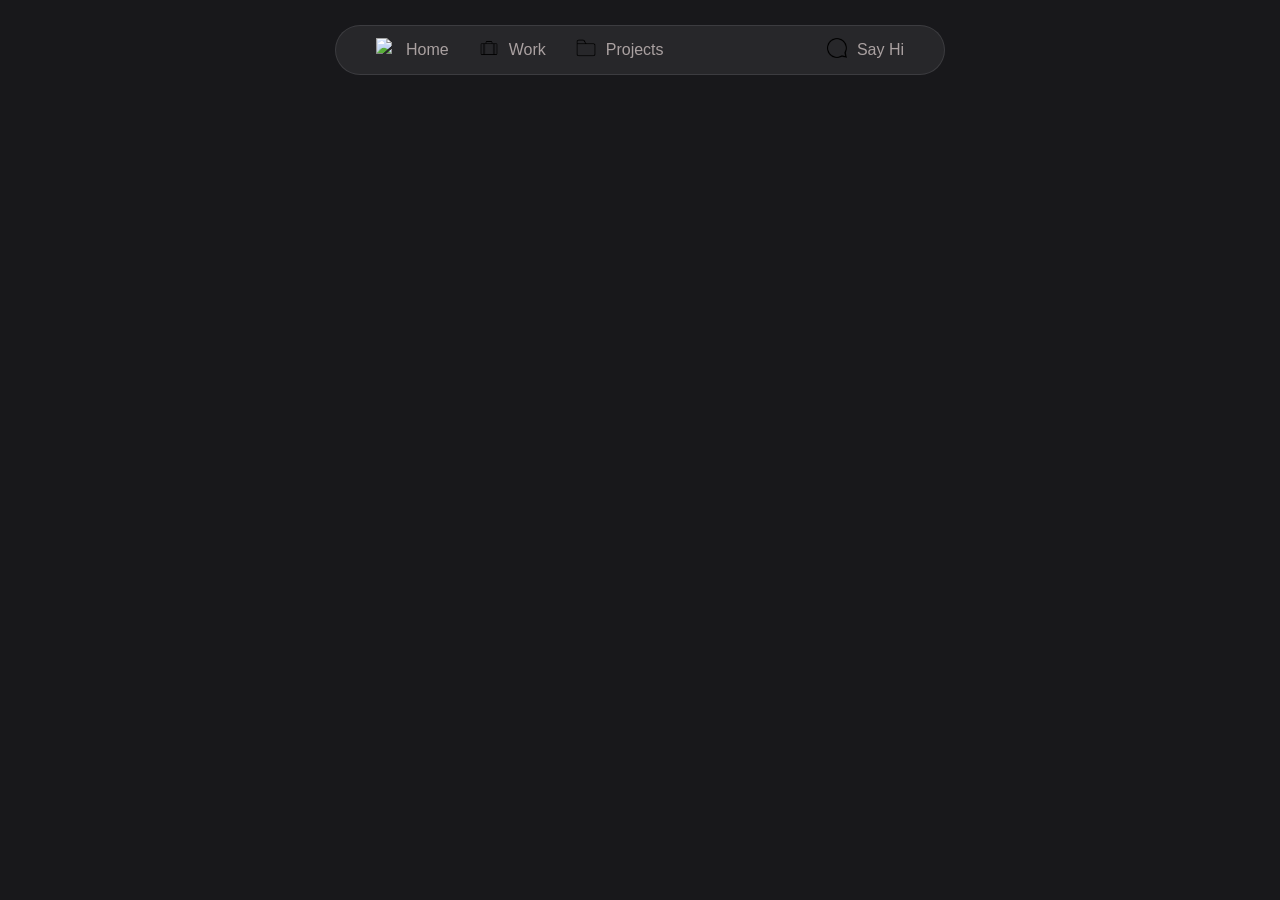
==== index.html @ 0c940ac2 "Initial commit" ====
<!DOCTYPE html>
<html lang="pt-br">
<head>
    <meta charset="UTF-8">
    <meta name="viewport" content="width=device-width, initial-scale=1.0">
    <title>Guilherme Chagas</title>
    <link rel="stylesheet" href="./assets/reset.css">
    <link rel="stylesheet" href="./assets/style.css">
</head>
<body>
    <header>
        <nav>
            <div class="menu__container">
                <ul class="menu__list">
                    <div class="menu__item">
                        <img src="./assets/home.png" alt="home icon" class="icon">
                        <li><a href="index.html">Home</a></li>
                    </div>
                    <div class="menu__item">
                        <img src="./assets/work.png" alt="home icon" class="icon">
                        <li><a href="index.html">Work</a></li>
                    </div>
                    <div class="menu__item">
                        <img src="./assets/projects.png" alt="home icon" class="icon">
                        <li><a href="index.html">Projects</a></li>
                    </div>
                </ul>
                <ul>
                    <div class="menu__item">
                        <img src="./assets/hi.png" alt="home icon" class="icon">
                        <li><a href="index.html">Say Hi</a></li>
                    </div>                
                </ul>
            </div>
        </nav>
        <main>
        </main>
    </header>
</body>
</html>
---- assets/style.css ----
body {
    background: #18181b;
    color: #aaa1a1;
    display: flex;
    justify-content: center;
}

.menu__container {
    display: flex;
    justify-content: space-between;
    align-items: center;
    background-color: #27272a;
    width: 610px;
    margin-top: 25px;
    padding: 12px 40px;
    border-radius: 100px;
    border: 1px solid #a1a1aa2c;
}

.menu__list {
    display: flex;
    align-items: center;
    gap: 30px;

}

.menu__item {
    display: flex;
    gap: 10px;
}

.icon {
    width: 20px;
    height: 20px;
    color: #a1a1aa;
}
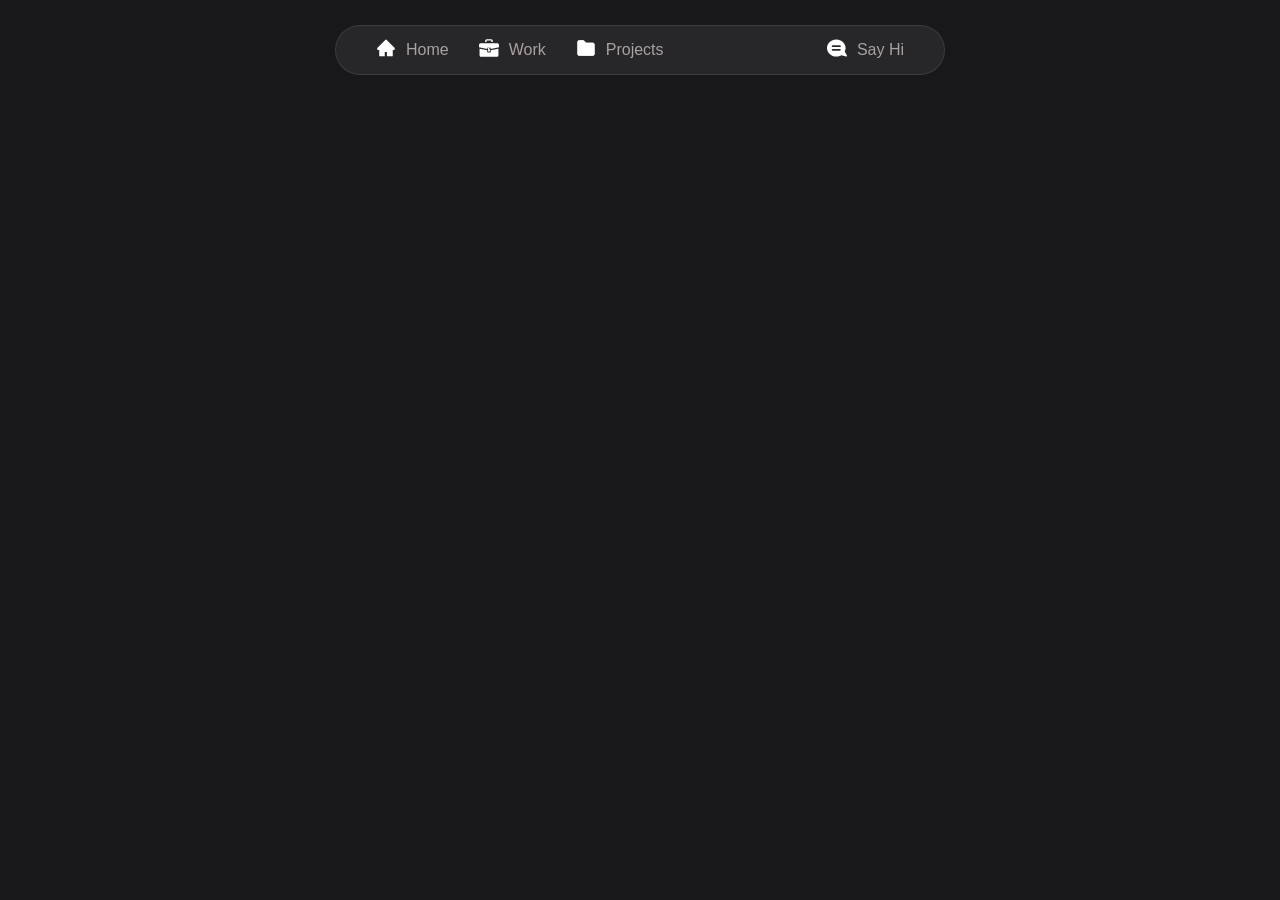
==== commit bb515fb9: "Menu icons changed" ====
--- a/index.html
+++ b/index.html
@@ -4,6 +4,7 @@
     <meta charset="UTF-8">
     <meta name="viewport" content="width=device-width, initial-scale=1.0">
     <title>Guilherme Chagas</title>
+    <link rel="icon" href="./assets/icons/favicon.ico" type="image/x-icon">
     <link rel="stylesheet" href="./assets/reset.css">
     <link rel="stylesheet" href="./assets/style.css">
 </head>
@@ -13,21 +14,21 @@
             <div class="menu__container">
                 <ul class="menu__list">
                     <div class="menu__item">
-                        <img src="./assets/home.png" alt="home icon" class="icon">
+                        <img src="./assets/icons/home.svg" alt="home icon" class="icon">
                         <li><a href="index.html">Home</a></li>
                     </div>
                     <div class="menu__item">
-                        <img src="./assets/work.png" alt="home icon" class="icon">
+                        <img src="./assets/icons/work.svg" alt="work icon" class="icon">
                         <li><a href="index.html">Work</a></li>
                     </div>
                     <div class="menu__item">
-                        <img src="./assets/projects.png" alt="home icon" class="icon">
+                        <img src="./assets/icons/projects.svg" alt="projects icon" class="icon">
                         <li><a href="index.html">Projects</a></li>
                     </div>
                 </ul>
                 <ul>
                     <div class="menu__item">
-                        <img src="./assets/hi.png" alt="home icon" class="icon">
+                        <img src="./assets/icons/hi.svg" alt="say hi icon" class="icon">
                         <li><a href="index.html">Say Hi</a></li>
                     </div>                
                 </ul>
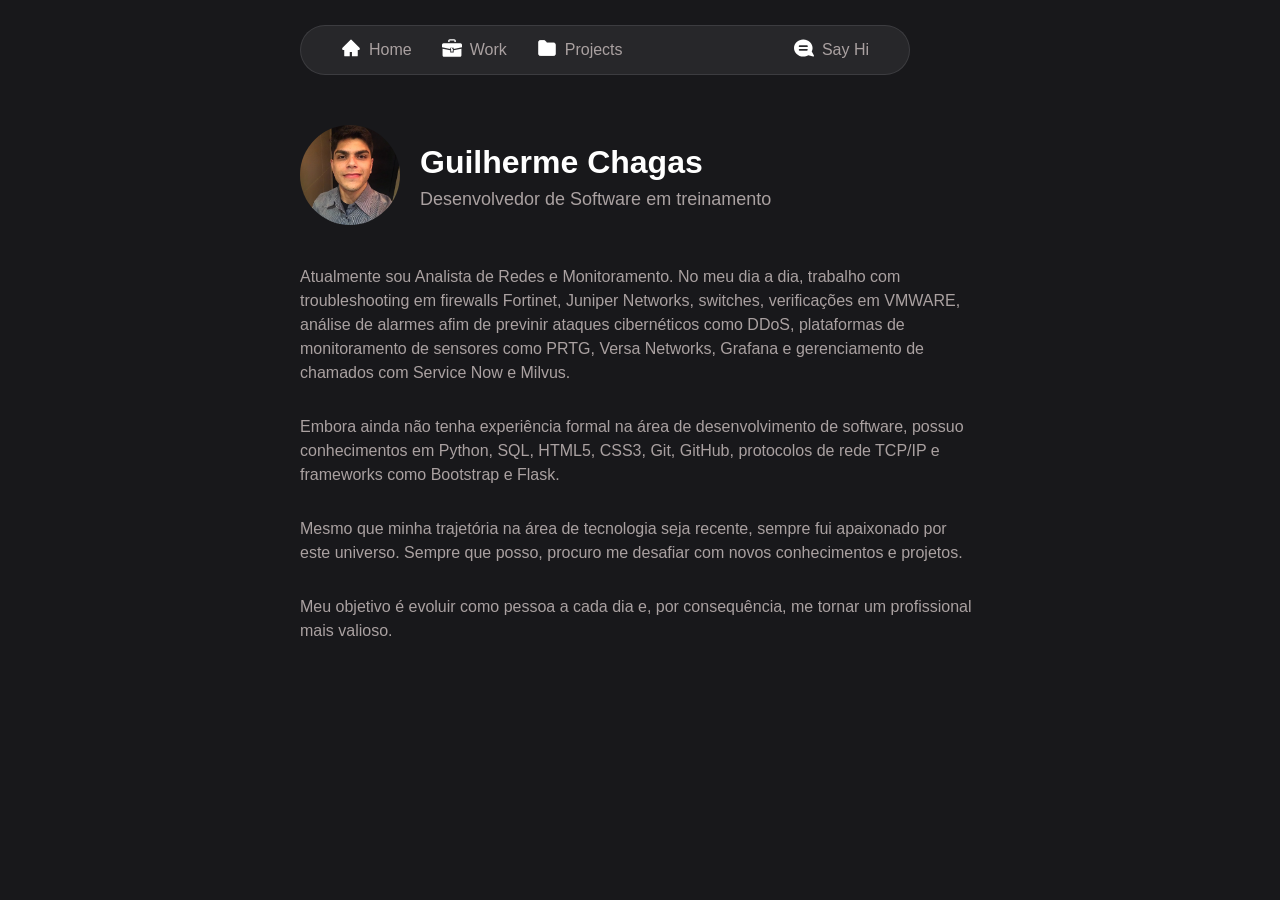
==== commit cf1459b6: "Profile pic added and CSS organization" ====
--- a/index.html
+++ b/index.html
@@ -9,33 +9,46 @@
     <link rel="stylesheet" href="./assets/style.css">
 </head>
 <body>
-    <header>
-        <nav>
-            <div class="menu__container">
-                <ul class="menu__list">
-                    <div class="menu__item">
-                        <img src="./assets/icons/home.svg" alt="home icon" class="icon">
-                        <li><a href="index.html">Home</a></li>
-                    </div>
-                    <div class="menu__item">
-                        <img src="./assets/icons/work.svg" alt="work icon" class="icon">
-                        <li><a href="index.html">Work</a></li>
-                    </div>
-                    <div class="menu__item">
-                        <img src="./assets/icons/projects.svg" alt="projects icon" class="icon">
-                        <li><a href="index.html">Projects</a></li>
-                    </div>
-                </ul>
-                <ul>
-                    <div class="menu__item">
-                        <img src="./assets/icons/hi.svg" alt="say hi icon" class="icon">
-                        <li><a href="index.html">Say Hi</a></li>
-                    </div>                
-                </ul>
+    <div class="all">
+        <header>
+            <nav>
+                <div class="menu__container">
+                    <ul class="menu__list">
+                        <div class="menu__item">
+                            <a href="index.html"><img src="./assets/icons/home.svg" alt="home icon" class="menu__icon"></a>
+                            <li><a href="index.html">Home</a></li>
+                        </div>
+                        <div class="menu__item">
+                            <a href="index.html"><img src="./assets/icons/work.svg" alt="work icon" class="menu__icon"></a>
+                            <li><a href="index.html">Work</a></li>
+                        </div>
+                        <div class="menu__item">
+                            <a href="index.html"><img src="./assets/icons/projects.svg" alt="projects icon" class="menu__icon"></a>
+                            <li><a href="index.html">Projects</a></li>
+                        </div>
+                    </ul>
+                    <ul>
+                        <div class="menu__item">
+                            <a href="index.html"><img src="./assets/icons/hi.svg" alt="say hi icon" class="menu__icon"></a>
+                            <li><a href="index.html">Say Hi</a></li>
+                        </div>                
+                    </ul>
+                </div>
+            </nav>
+        </header>
+        <div class="bio">
+            <img src="./assets/profile_picture.png" alt="Guilherme Chagas picture" class="bio__profile_picture">
+            <div class="bio__description">
+                <h1 class="bio__description__title">Guilherme Chagas</h1>
+                <p class="bio__description__goal">Desenvolvedor de Software em treinamento</p>
             </div>
-        </nav>
-        <main>
+        </div>
+        <main class="main">
+            <p>Atualmente sou Analista de Redes e Monitoramento. No meu dia a dia, trabalho com troubleshooting em firewalls Fortinet, Juniper Networks, switches, verificações em VMWARE, análise de alarmes afim de previnir ataques cibernéticos como DDoS, plataformas de monitoramento de sensores como PRTG, Versa Networks, Grafana e gerenciamento de chamados com Service Now e Milvus.
+            <p>Embora ainda não tenha experiência formal na área de desenvolvimento de software, possuo conhecimentos em Python, SQL, HTML5, CSS3, Git, GitHub, protocolos de rede TCP/IP e frameworks como Bootstrap e Flask.</p>
+            <p>Mesmo que minha trajetória na área de tecnologia seja recente, sempre fui apaixonado por este universo. Sempre que posso, procuro me desafiar com novos conhecimentos e projetos.</p>
+            <p>Meu objetivo é evoluir como pessoa a cada dia e, por consequência, me tornar um profissional mais valioso.</p>
         </main>
-    </header>
+    </div>
 </body>
 </html>
--- a/assets/style.css
+++ b/assets/style.css
@@ -1,8 +1,15 @@
+:root {
+    --main-text-color: #aaa1a1;
+}
+
 body {
     background: #18181b;
-    color: #aaa1a1;
+    color: var(--main-text-color);
+    margin: 25px 300px;
     display: flex;
     justify-content: center;
+    align-items: center;
+    flex-direction: column;
 }
 
 .menu__container {
@@ -11,7 +18,6 @@
     align-items: center;
     background-color: #27272a;
     width: 610px;
-    margin-top: 25px;
     padding: 12px 40px;
     border-radius: 100px;
     border: 1px solid #a1a1aa2c;
@@ -21,16 +27,53 @@
     display: flex;
     align-items: center;
     gap: 30px;
-
 }
 
 .menu__item {
     display: flex;
-    gap: 10px;
+    gap: 8px;
 }
 
-.icon {
+/* Efeito ao passar o mouse no texto */
+.menu__item:hover {
+    color: white;
+}
+
+.menu__icon {
     width: 20px;
     height: 20px;
-    color: #a1a1aa;
+}
+
+.bio {
+    display: flex;
+    align-items: center;
+    margin-top: 50px;
+    gap: 20px;
+}
+
+.bio__description {
+    display: flex;
+    flex-direction: column;
+}
+
+.bio__profile_picture {
+    width: 100px;
+    height: 100px;
+    border-radius: 100%;
+    object-fit: cover;
+}
+
+.bio__description__title {
+    color: white;
+}
+
+.bio__description__goal {
+    font-size: 18px;
+}
+
+.main {
+    margin-top: 40px;
+    display: flex;
+    flex-direction: column;
+    gap: 30px;
 }
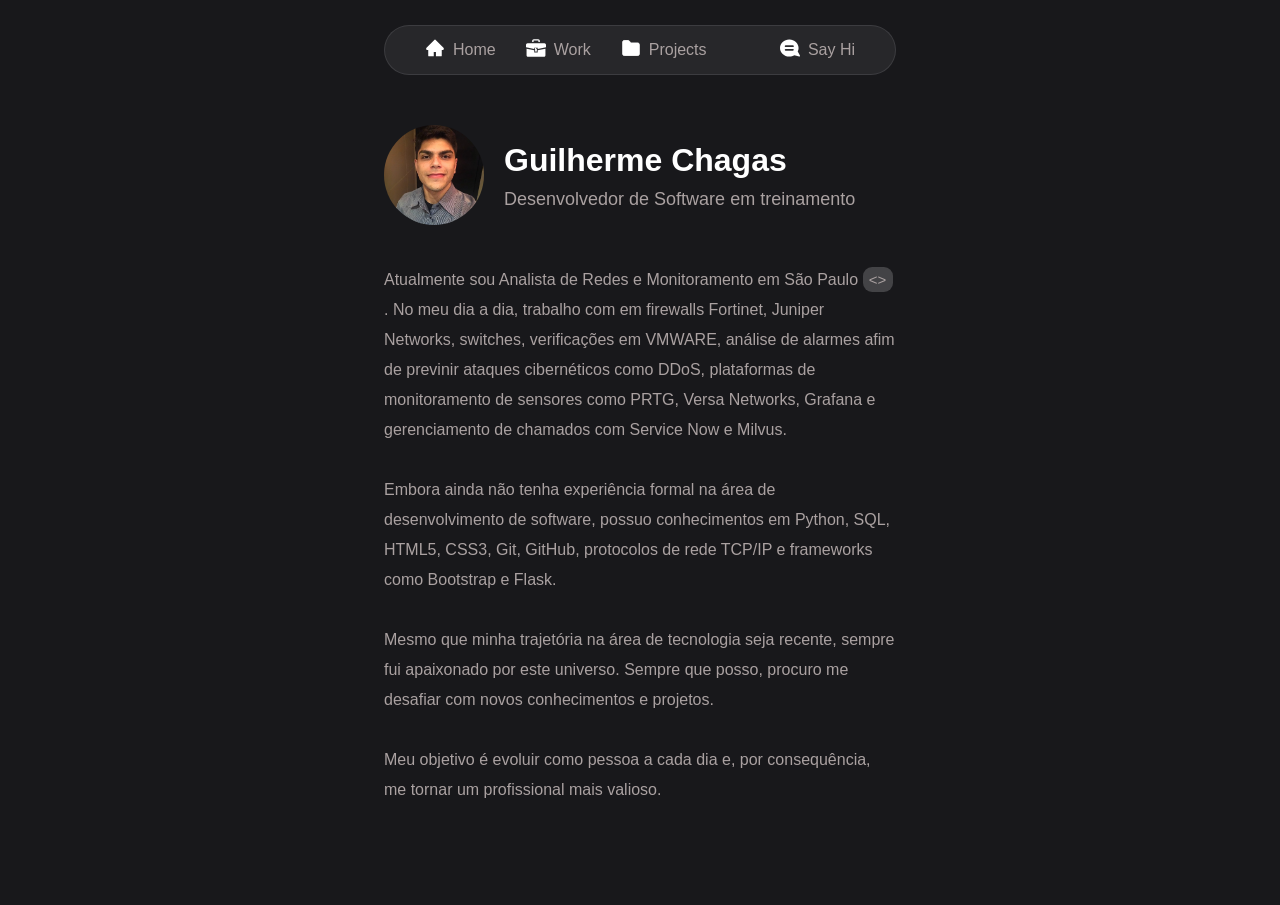
==== commit 2fe1af22: "Margin adjust, 'learn more' button added and JavaScript file created" ====
--- a/index.html
+++ b/index.html
@@ -10,32 +10,28 @@
 </head>
 <body>
     <div class="all">
-        <header>
-            <nav>
-                <div class="menu__container">
-                    <ul class="menu__list">
-                        <div class="menu__item">
-                            <a href="index.html"><img src="./assets/icons/home.svg" alt="home icon" class="menu__icon"></a>
-                            <li><a href="index.html">Home</a></li>
-                        </div>
-                        <div class="menu__item">
-                            <a href="index.html"><img src="./assets/icons/work.svg" alt="work icon" class="menu__icon"></a>
-                            <li><a href="index.html">Work</a></li>
-                        </div>
-                        <div class="menu__item">
-                            <a href="index.html"><img src="./assets/icons/projects.svg" alt="projects icon" class="menu__icon"></a>
-                            <li><a href="index.html">Projects</a></li>
-                        </div>
-                    </ul>
-                    <ul>
-                        <div class="menu__item">
-                            <a href="index.html"><img src="./assets/icons/hi.svg" alt="say hi icon" class="menu__icon"></a>
-                            <li><a href="index.html">Say Hi</a></li>
-                        </div>                
-                    </ul>
+        <div class="menu__container">
+            <ul class="menu__list">
+                <div class="menu__item">
+                    <a href="index.html"><img src="./assets/icons/home.svg" alt="home icon" class="menu__icon"></a>
+                    <li><a href="index.html">Home</a></li>
                 </div>
-            </nav>
-        </header>
+                <div class="menu__item">
+                    <a href="index.html"><img src="./assets/icons/work.svg" alt="work icon" class="menu__icon"></a>
+                    <li><a href="index.html">Work</a></li>
+                </div>
+                <div class="menu__item">
+                    <a href="index.html"><img src="./assets/icons/projects.svg" alt="projects icon" class="menu__icon"></a>
+                    <li><a href="index.html">Projects</a></li>
+                </div>
+            </ul>
+            <ul>
+                <div class="menu__item">
+                    <a href="index.html"><img src="./assets/icons/hi.svg" alt="say hi icon" class="menu__icon"></a>
+                    <li><a href="index.html">Say Hi</a></li>
+                </div>                
+            </ul>
+        </div>
         <div class="bio">
             <img src="./assets/profile_picture.png" alt="Guilherme Chagas picture" class="bio__profile_picture">
             <div class="bio__description">
@@ -44,11 +40,12 @@
             </div>
         </div>
         <main class="main">
-            <p>Atualmente sou Analista de Redes e Monitoramento. No meu dia a dia, trabalho com troubleshooting em firewalls Fortinet, Juniper Networks, switches, verificações em VMWARE, análise de alarmes afim de previnir ataques cibernéticos como DDoS, plataformas de monitoramento de sensores como PRTG, Versa Networks, Grafana e gerenciamento de chamados com Service Now e Milvus.
+            <p>Atualmente sou Analista de Redes e Monitoramento em São Paulo <button class="button1" onclick="openButton()"><></button>. No meu dia a dia, trabalho com em firewalls Fortinet, Juniper Networks, switches, verificações em VMWARE, análise de alarmes afim de previnir ataques cibernéticos como DDoS, plataformas de monitoramento de sensores como PRTG, Versa Networks, Grafana e gerenciamento de chamados com Service Now e Milvus.
             <p>Embora ainda não tenha experiência formal na área de desenvolvimento de software, possuo conhecimentos em Python, SQL, HTML5, CSS3, Git, GitHub, protocolos de rede TCP/IP e frameworks como Bootstrap e Flask.</p>
             <p>Mesmo que minha trajetória na área de tecnologia seja recente, sempre fui apaixonado por este universo. Sempre que posso, procuro me desafiar com novos conhecimentos e projetos.</p>
             <p>Meu objetivo é evoluir como pessoa a cada dia e, por consequência, me tornar um profissional mais valioso.</p>
         </main>
     </div>
+    <script src="app.js"></script>
 </body>
-</html>+</html>
--- a/assets/style.css
+++ b/assets/style.css
@@ -1,23 +1,25 @@
 :root {
     --main-text-color: #aaa1a1;
+    --background-color: #18181b;
 }
 
 body {
-    background: #18181b;
+    background: var(--background-color);
     color: var(--main-text-color);
-    margin: 25px 300px;
+}
+
+.all {
     display: flex;
-    justify-content: center;
+    flex-direction: column;
     align-items: center;
-    flex-direction: column;
+    margin: 25px 30% 100px 30%;
 }
 
 .menu__container {
     display: flex;
     justify-content: space-between;
-    align-items: center;
     background-color: #27272a;
-    width: 610px;
+    width: 100%;
     padding: 12px 40px;
     border-radius: 100px;
     border: 1px solid #a1a1aa2c;
@@ -49,6 +51,7 @@
     align-items: center;
     margin-top: 50px;
     gap: 20px;
+    width: 100%;
 }
 
 .bio__description {
@@ -76,4 +79,24 @@
     display: flex;
     flex-direction: column;
     gap: 30px;
+}
+
+p {
+    line-height: 30px;
+}
+
+.button1 {
+    background-color: #434346;
+    color: var(--main-text-color);
+    font-size: 15px;
+    height: 25px;
+    width: 30px;
+    line-height: normal;
+    border-radius: 9px;
+    border-style: none;
+}
+
+.button1:hover {
+    cursor: pointer;
+    background-color: #71717A;
 }
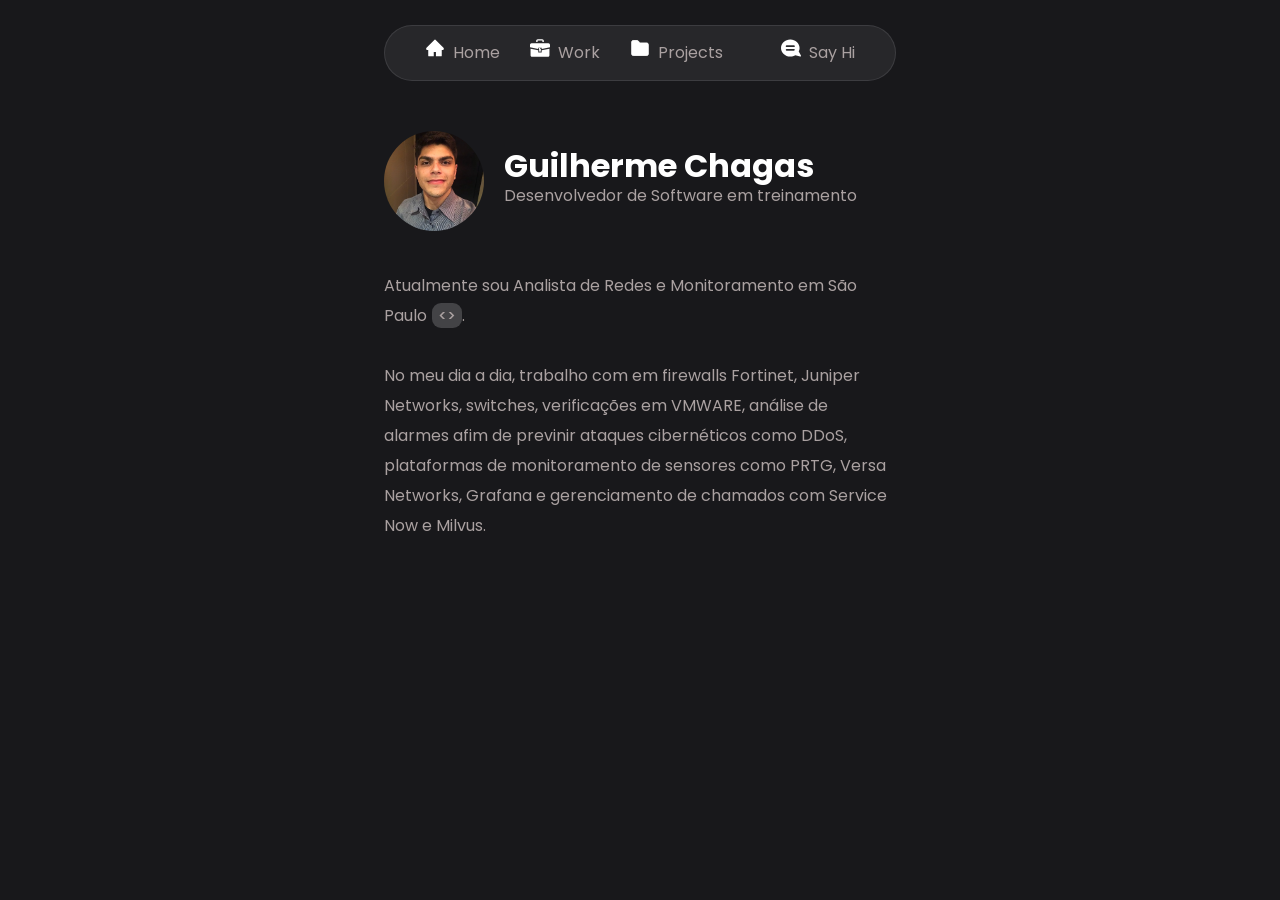
==== commit 423d9ffc: "openButton() JavaScript function launched and font-family changed" ====
--- a/index.html
+++ b/index.html
@@ -7,6 +7,11 @@
     <link rel="icon" href="./assets/icons/favicon.ico" type="image/x-icon">
     <link rel="stylesheet" href="./assets/reset.css">
     <link rel="stylesheet" href="./assets/style.css">
+
+    <link rel="preconnect" href="https://fonts.googleapis.com">
+    <link rel="preconnect" href="https://fonts.gstatic.com" crossorigin>
+    <link href="https://fonts.googleapis.com/css2?family=Poppins:ital,wght@0,100;0,200;0,300;0,400;0,500;0,600;0,700;0,800;0,900;1,100;1,200;1,300;1,400;1,500;1,600;1,700;1,800;1,900&display=swap" rel="stylesheet">
+
 </head>
 <body>
     <div class="all">
@@ -40,10 +45,16 @@
             </div>
         </div>
         <main class="main">
-            <p>Atualmente sou Analista de Redes e Monitoramento em São Paulo <button class="button1" onclick="openButton()"><></button>. No meu dia a dia, trabalho com em firewalls Fortinet, Juniper Networks, switches, verificações em VMWARE, análise de alarmes afim de previnir ataques cibernéticos como DDoS, plataformas de monitoramento de sensores como PRTG, Versa Networks, Grafana e gerenciamento de chamados com Service Now e Milvus.
-            <p>Embora ainda não tenha experiência formal na área de desenvolvimento de software, possuo conhecimentos em Python, SQL, HTML5, CSS3, Git, GitHub, protocolos de rede TCP/IP e frameworks como Bootstrap e Flask.</p>
+            <p class="main__first_paragraph">Atualmente sou Analista de Redes e Monitoramento em São Paulo<button class="button_on_text" onclick="openButton()"><></button>.</p>
+            
+            <p>No meu dia a dia, trabalho com em firewalls Fortinet, Juniper Networks, switches, verificações em VMWARE, análise de alarmes afim de previnir ataques cibernéticos como DDoS, plataformas de monitoramento de sensores como PRTG, Versa Networks, Grafana e gerenciamento de chamados com Service Now e Milvus.</p>
+
+            <!-- <p>Embora ainda não tenha experiência formal na área de desenvolvimento de software, possuo conhecimentos em Python, SQL, HTML5, CSS3, Git, GitHub, protocolos de rede TCP/IP e frameworks como Bootstrap e Flask.</p>
+
             <p>Mesmo que minha trajetória na área de tecnologia seja recente, sempre fui apaixonado por este universo. Sempre que posso, procuro me desafiar com novos conhecimentos e projetos.</p>
-            <p>Meu objetivo é evoluir como pessoa a cada dia e, por consequência, me tornar um profissional mais valioso.</p>
+
+            <p>Meu objetivo é evoluir como pessoa a cada dia e, por consequência, me tornar um profissional mais valioso.</p> -->
+
         </main>
     </div>
     <script src="app.js"></script>
--- a/assets/style.css
+++ b/assets/style.css
@@ -1,11 +1,15 @@
 :root {
     --main-text-color: #aaa1a1;
     --background-color: #18181b;
+    --main-font: "Poppins", sans-serif;
 }
 
 body {
     background: var(--background-color);
     color: var(--main-text-color);
+    font-family: var(--main-font);
+    line-height: 30px;
+
 }
 
 .all {
@@ -71,7 +75,7 @@
 }
 
 .bio__description__goal {
-    font-size: 18px;
+    font-size: 16px;
 }
 
 .main {
@@ -81,22 +85,21 @@
     gap: 30px;
 }
 
-p {
-    line-height: 30px;
-}
-
-.button1 {
+.button_on_text {
     background-color: #434346;
     color: var(--main-text-color);
     font-size: 15px;
+    font-weight: 500;
     height: 25px;
     width: 30px;
     line-height: normal;
     border-radius: 9px;
     border-style: none;
+    margin-left: 5px;
 }
 
-.button1:hover {
+.button_on_text:hover {
     cursor: pointer;
     background-color: #71717A;
+    color: var(--background-color);
 }
